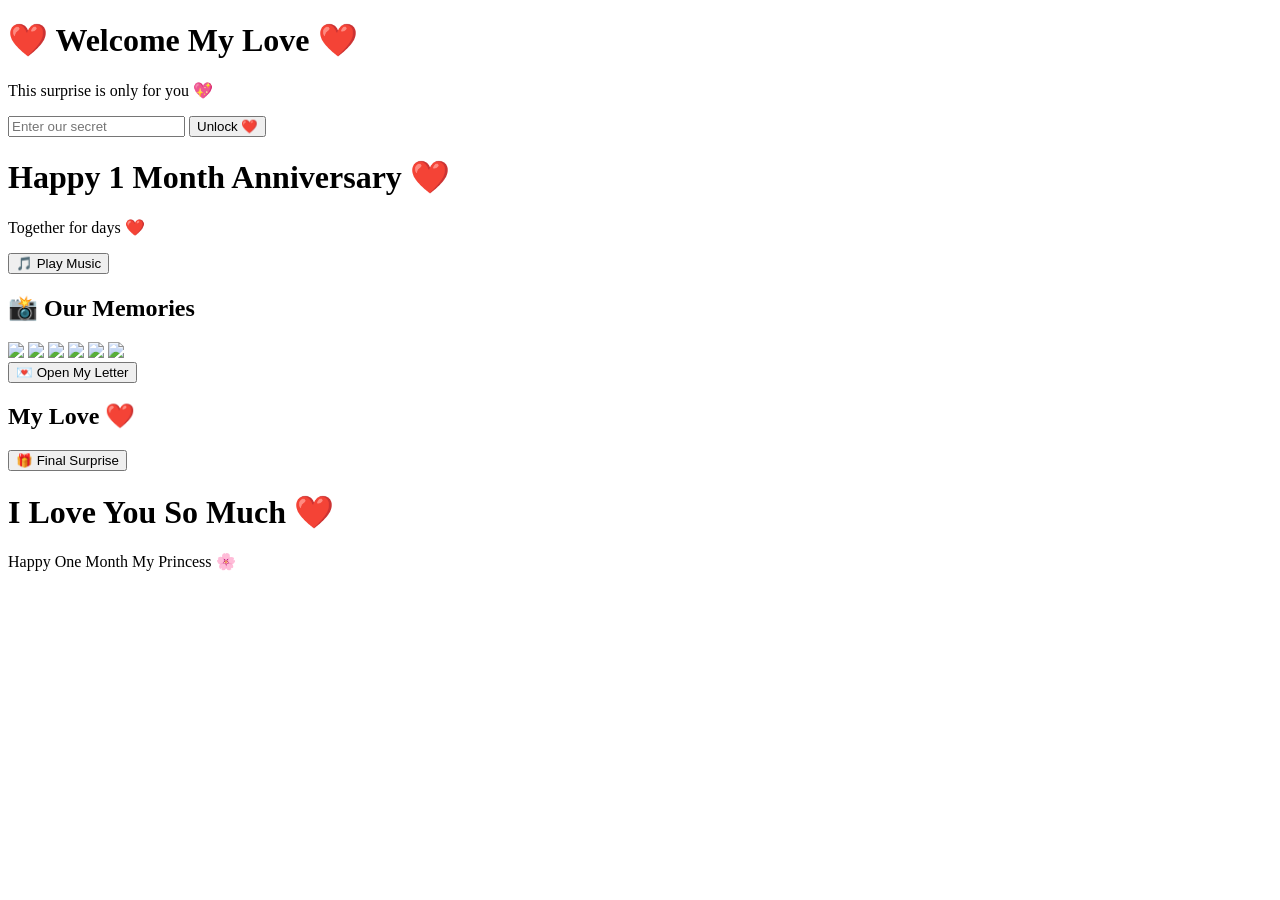
==== index.html @ bf77d164 "Create index.html" ====
<!DOCTYPE html>
<html lang="en">
<head>
<meta charset="UTF-8">
<meta name="viewport" content="width=device-width, initial-scale=1.0">
<title>Happy 1 Month ❤️</title>

<link rel="stylesheet" href="style.css">
</head>

<body>

<div id="passwordScreen">
    <div class="box">
        <h1>❤️ Welcome My Love ❤️</h1>
        <p>This surprise is only for you 💖</p>

        <input type="password" id="password" placeholder="Enter our secret">

        <button onclick="checkPassword()">Unlock ❤️</button>

        <p id="wrong"></p>
    </div>
</div>

<div id="mainPage">

<div class="hearts"></div>
<div class="petals"></div>

<h1>Happy 1 Month Anniversary ❤️</h1>

<p class="days">
Together for
<span id="days"></span>
days ❤️
</p>

<button id="musicBtn">
🎵 Play Music
</button>

<h2>📸 Our Memories</h2>

<div class="gallery">

<img src="photo1.jpg">
<img src="photo2.jpg">
<img src="photo3.jpg">
<img src="photo4.jpg">
<img src="photo5.jpg">
<img src="photo6.jpg">

</div>

<button id="letterBtn">
💌 Open My Letter
</button>

<div id="letter">

<h2>My Love ❤️</h2>

<p id="typing"></p>

</div>

<button id="giftBtn">
🎁 Final Surprise
</button>

<div id="giftMessage">
<h1>I Love You So Much ❤️</h1>
<p>Happy One Month My Princess 🌸</p>
</div>

<audio id="music" loop>
<source src="music.mp3" type="audio/mpeg">
</audio>

<script src="script.js"></script>

</body>
</html>
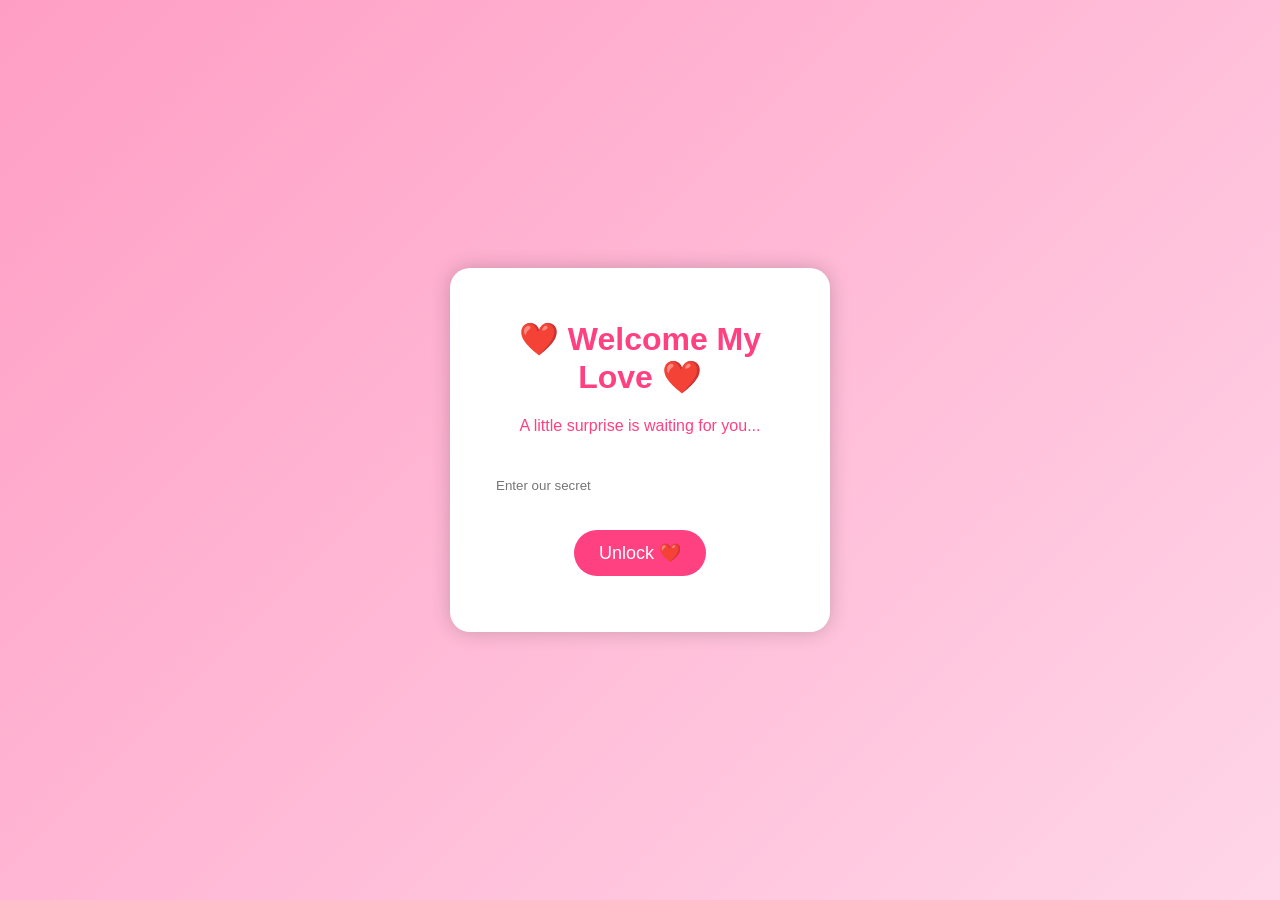
==== commit ee149367: "Create index.html" ====
--- a/index.html
+++ b/index.html
@@ -11,45 +11,38 @@
 <body>
 
 <div id="passwordScreen">
-    <div class="box">
-        <h1>❤️ Welcome My Love ❤️</h1>
-        <p>This surprise is only for you 💖</p>
+  <div class="box">
+    <h1>❤️ Welcome My Love ❤️</h1>
+    <p>A little surprise is waiting for you...</p>
 
-        <input type="password" id="password" placeholder="Enter our secret">
+    <input type="password" id="password" placeholder="Enter our secret">
 
-        <button onclick="checkPassword()">Unlock ❤️</button>
+    <button onclick="checkPassword()">Unlock ❤️</button>
 
-        <p id="wrong"></p>
-    </div>
+    <p id="wrong"></p>
+  </div>
 </div>
 
 <div id="mainPage">
 
-<div class="hearts"></div>
-<div class="petals"></div>
-
 <h1>Happy 1 Month Anniversary ❤️</h1>
 
-<p class="days">
-Together for
-<span id="days"></span>
-days ❤️
+<p>
+Together for <span id="days"></span> days ❤️
 </p>
 
-<button id="musicBtn">
-🎵 Play Music
-</button>
+<button id="musicBtn">🎵 Play Music</button>
 
 <h2>📸 Our Memories</h2>
 
 <div class="gallery">
 
-<img src="photo1.jpg">
-<img src="photo2.jpg">
-<img src="photo3.jpg">
-<img src="photo4.jpg">
-<img src="photo5.jpg">
-<img src="photo6.jpg">
+<img src="photo1.jpg" alt="Photo 1">
+<img src="photo2.jpg" alt="Photo 2">
+<img src="photo3.jpg" alt="Photo 3">
+<img src="photo4.jpg" alt="Photo 4">
+<img src="photo5.jpg" alt="Photo 5">
+<img src="photo6.jpg" alt="Photo 6">
 
 </div>
 
@@ -70,8 +63,13 @@
 </button>
 
 <div id="giftMessage">
-<h1>I Love You So Much ❤️</h1>
-<p>Happy One Month My Princess 🌸</p>
+
+<h1>I Love You ❤️</h1>
+
+<p>
+Happy One Month Anniversary ❤️
+</p>
+
 </div>
 
 <audio id="music" loop>
@@ -80,5 +78,7 @@
 
 <script src="script.js"></script>
 
+</div>
+
 </body>
 </html>
--- a/style.css
+++ b/style.css
@@ -0,0 +1,83 @@
+body{
+margin:0;
+font-family:Arial,sans-serif;
+background:linear-gradient(135deg,#ff9ec4,#ffd6e8);
+color:white;
+text-align:center;
+overflow-x:hidden;
+}
+
+#passwordScreen{
+height:100vh;
+display:flex;
+justify-content:center;
+align-items:center;
+}
+
+.box{
+background:white;
+color:#ff4081;
+padding:30px;
+border-radius:20px;
+width:320px;
+box-shadow:0 0 20px rgba(0,0,0,.2);
+}
+
+input{
+width:90%;
+padding:12px;
+margin:15px 0;
+border-radius:10px;
+border:none;
+outline:none;
+}
+
+button{
+padding:12px 25px;
+border:none;
+border-radius:30px;
+background:#ff4081;
+color:white;
+font-size:18px;
+cursor:pointer;
+margin:10px;
+}
+
+#mainPage{
+display:none;
+padding:20px;
+}
+
+.gallery{
+display:grid;
+grid-template-columns:repeat(2,1fr);
+gap:10px;
+margin:20px;
+}
+
+.gallery img{
+width:100%;
+border-radius:15px;
+box-shadow:0 0 10px rgba(0,0,0,.3);
+}
+
+#letter{
+display:none;
+background:white;
+color:#ff4081;
+padding:20px;
+border-radius:20px;
+margin-top:20px;
+}
+
+#giftMessage{
+display:none;
+font-size:28px;
+margin-top:30px;
+animation:pop 1s infinite alternate;
+}
+
+@keyframes pop{
+from{transform:scale(1);}
+to{transform:scale(1.08);}
+}
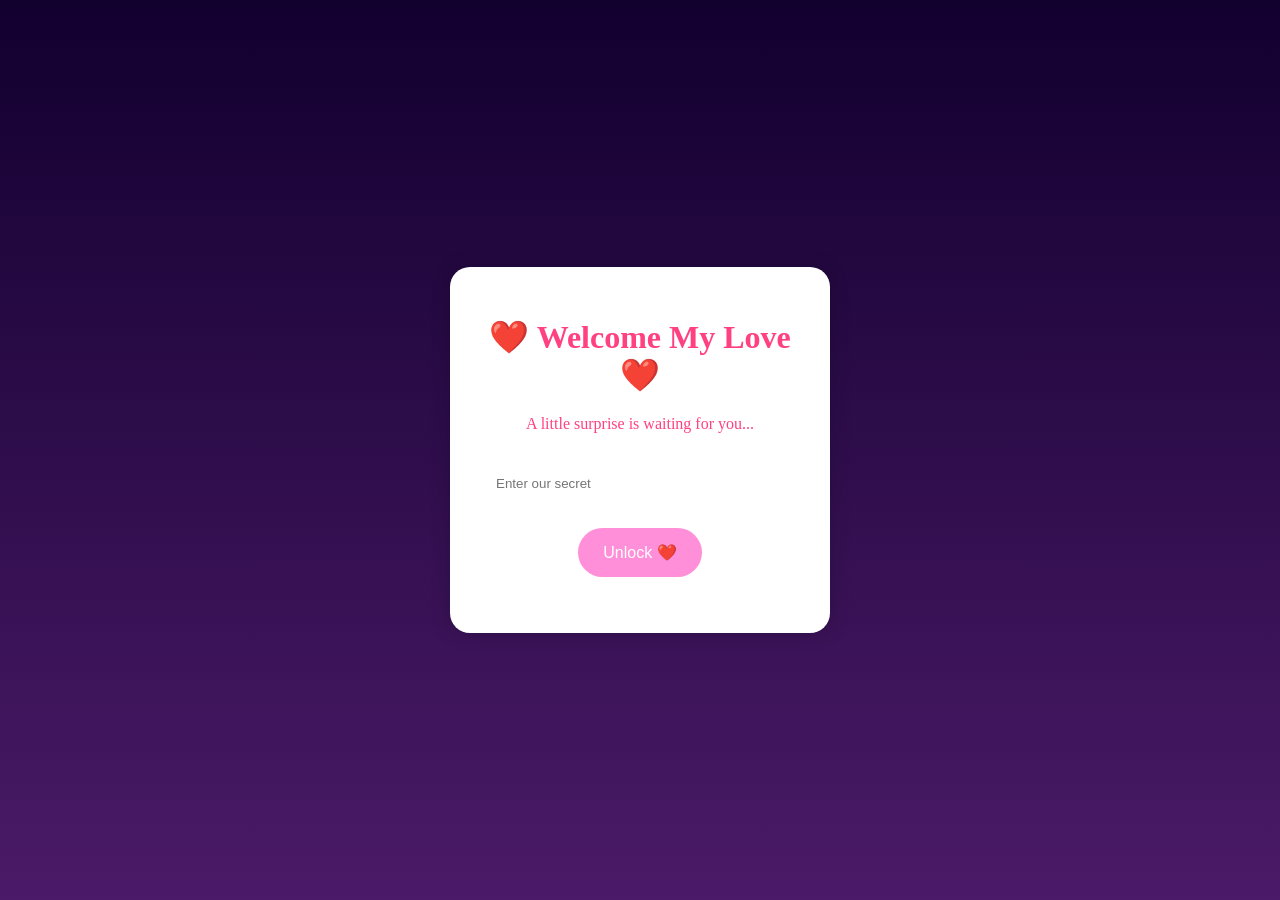
==== commit 6045794c: "Update index.html" ====
--- a/index.html
+++ b/index.html
@@ -43,8 +43,10 @@
 <img src="photo4.jpg" alt="Photo 4">
 <img src="photo5.jpg" alt="Photo 5">
 <img src="photo6.jpg" alt="Photo 6">
+<img src="photo7.jpg" alt="Photo 7">
+<img src="photo8.jpg" alt="Photo 8">
 
-</div>
+
 
 <button id="letterBtn">
 💌 Open My Letter
--- a/style.css
+++ b/style.css
@@ -81,3 +81,63 @@
 from{transform:scale(1);}
 to{transform:scale(1.08);}
 }
+body {
+  background: linear-gradient(#12002f, #4b1a68);
+  color: white;
+  font-family: Georgia, serif;
+  text-align: center;
+}
+
+.quiz-box {
+  margin: 80px auto;
+  padding: 30px;
+  width: 80%;
+  max-width: 500px;
+  background: rgba(255,255,255,0.15);
+  border-radius: 25px;
+  box-shadow: 0 0 30px pink;
+}
+
+button {
+  background: #ff8fd8;
+  color: white;
+  border: none;
+  padding: 15px 25px;
+  margin: 10px;
+  border-radius: 30px;
+  font-size: 16px;
+  cursor: pointer;
+}
+
+button:hover {
+  transform: scale(1.1);
+  box-shadow: 0 0 20px white;
+}
+@keyframes float {
+
+  from {
+    transform: translateY(0) rotate(0deg);
+    opacity: 1;
+  }
+.surprise {
+  min-height: 100vh;
+  background: linear-gradient(#09001f, #4b1a68);
+  text-align: center;
+  padding-top: 80px;
+}
+
+.surprise h1 {
+  font-size: 40px;
+  animation: glow 2s infinite alternate;
+}
+
+.surprise p {
+  font-size: 20px;
+  line-height: 1.6;
+}
+  to {
+    transform: translateY(-100vh) rotate(360deg);
+    opacity: 0;
+  }
+
+}
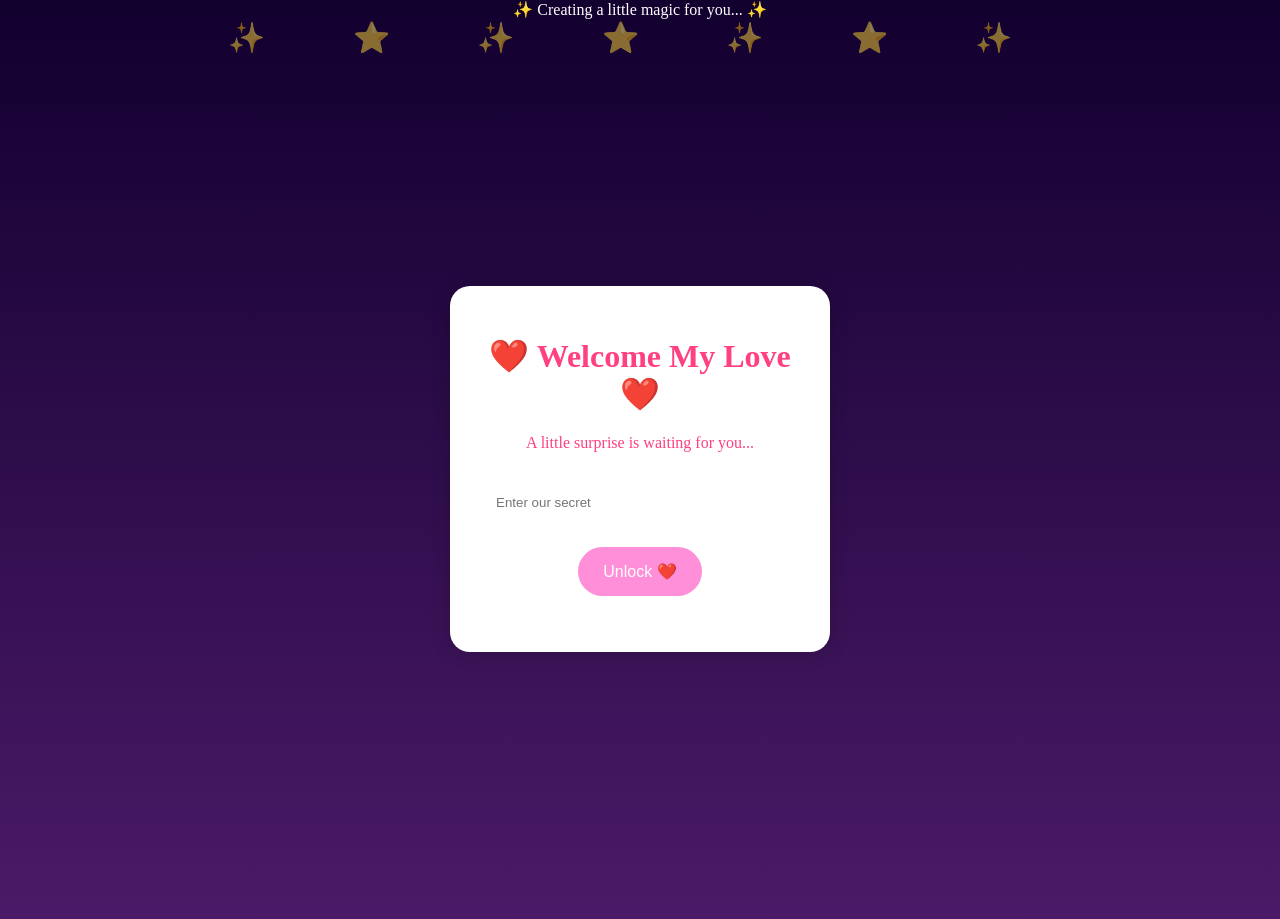
==== commit 88802f53: "Update index.html" ====
--- a/index.html
+++ b/index.html
@@ -9,7 +9,9 @@
 </head>
 
 <body>
-
+<div id="loader">
+✨ Creating a little magic for you... ✨
+</div>
 <div id="passwordScreen">
   <div class="box">
     <h1>❤️ Welcome My Love ❤️</h1>
--- a/style.css
+++ b/style.css
@@ -141,3 +141,102 @@
   }
 
 }
+.memory-photo {
+  width: 250px;
+  border-radius: 25px;
+  margin-top: 20px;
+  box-shadow: 0 0 25px pink;
+  animation: photoMagic 3s infinite alternate;
+}
+
+@keyframes photoMagic {
+
+  from {
+    transform: scale(1);
+  }
+
+  to {
+    transform: scale(1.05);
+  }
+
+    }
+body {
+  overflow-x: hidden;
+}
+
+body::before {
+  content: "✨ ⭐ ✨ ⭐ ✨ ⭐ ✨";
+  position: fixed;
+  top: 20px;
+  left: 0;
+  width: 100%;
+  font-size: 30px;
+  letter-spacing: 40px;
+  opacity: 0.5;
+  animation: starsMove 8s infinite alternate;
+  pointer-events: none;
+}
+
+@keyframes starsMove {
+  from {
+    transform: translateY(0);
+  }
+.ending {
+  margin-top: 50px;
+  text-align: center;
+  animation: fadeMagic 3s infinite alternate;
+}
+
+.ending h2 {
+  font-size: 30px;
+}
+
+@keyframes fadeMagic {
+  from {
+    opacity: 0.5;
+    transform: translateY(10px);
+  }
+
+  to {
+    opacity: 1;
+    transform: translateY(0);
+  }
+}
+  to {
+    transform: translateY(20px);
+  }
+    }
+body {
+  animation: pageOpen 2s ease;
+}
+
+@keyframes pageOpen {
+  from {
+    opacity: 0;
+    transform: scale(0.95);
+  }
+
+  to {
+    opacity: 1;
+    transform: scale(1);
+  }
+}
+.ending::after {
+  content: "❤️ ✨ 💖 ✨ ❤️";
+  display: block;
+  font-size: 25px;
+  margin-top: 20px;
+  animation: heartFloat 2s infinite alternate;
+}
+
+@keyframes heartFloat {
+
+  from {
+    transform: translateY(0);
+  }
+
+  to {
+    transform: translateY(-10px);
+  }
+
+}
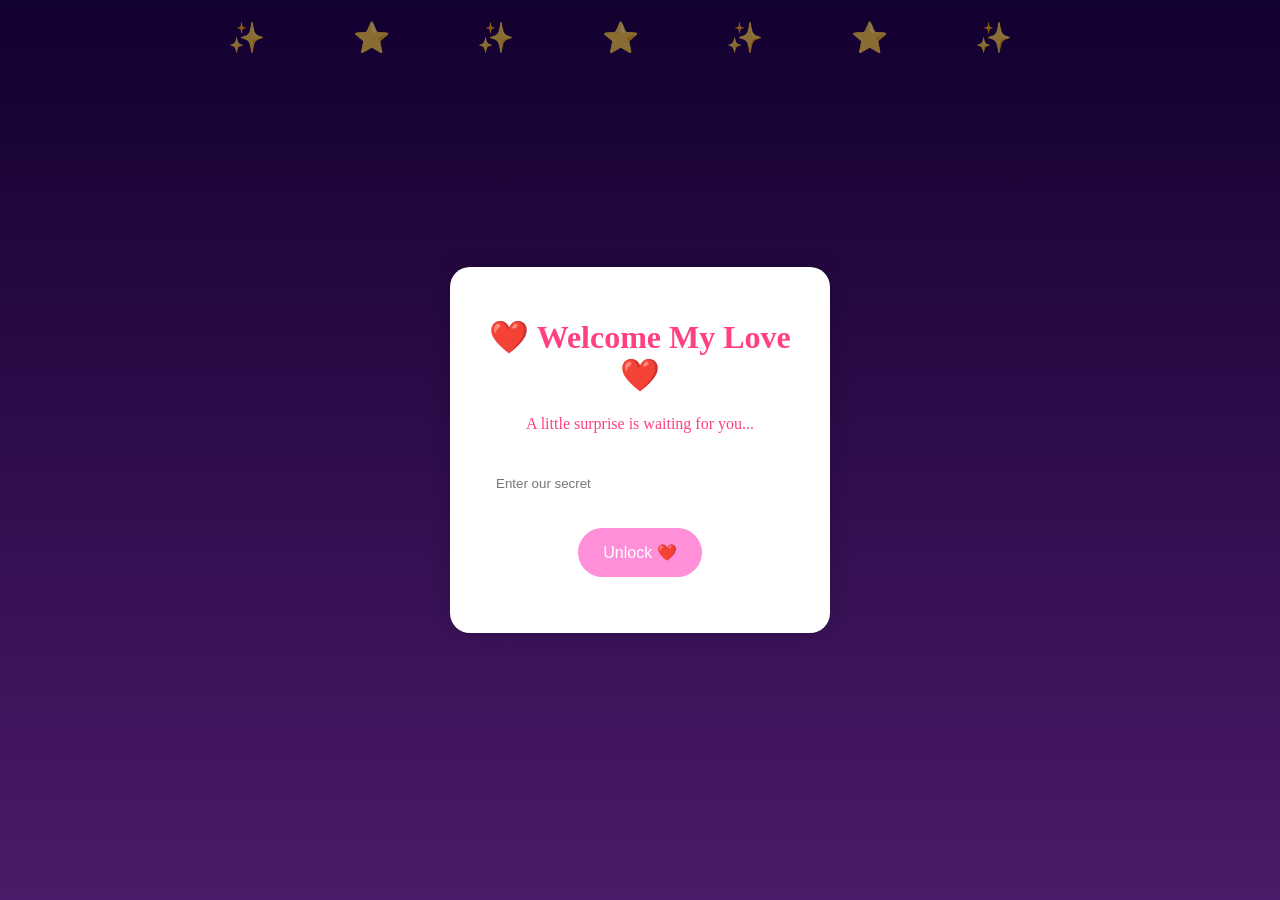
==== commit 0d016ae7: "Update index.html" ====
--- a/index.html
+++ b/index.html
@@ -83,6 +83,6 @@
 <script src="script.js"></script>
 
 </div>
-
+</body>
 </body>
 </html>
--- a/style.css
+++ b/style.css
@@ -240,3 +240,33 @@
   }
 
 }
+#loader {
+  position: fixed;
+  top: 0;
+  left: 0;
+  width: 100%;
+  height: 100%;
+  background: #12002f;
+  color: white;
+  display: flex;
+  justify-content: center;
+  align-items: center;
+  font-size: 25px;
+  z-index: 9999;
+  animation: fadeLoader 3s forwards;
+}
+
+@keyframes fadeLoader {
+  0% {
+    opacity: 1;
+  }
+
+  80% {
+    opacity: 1;
+  }
+
+  100% {
+    opacity: 0;
+    visibility: hidden;
+  }
+}
